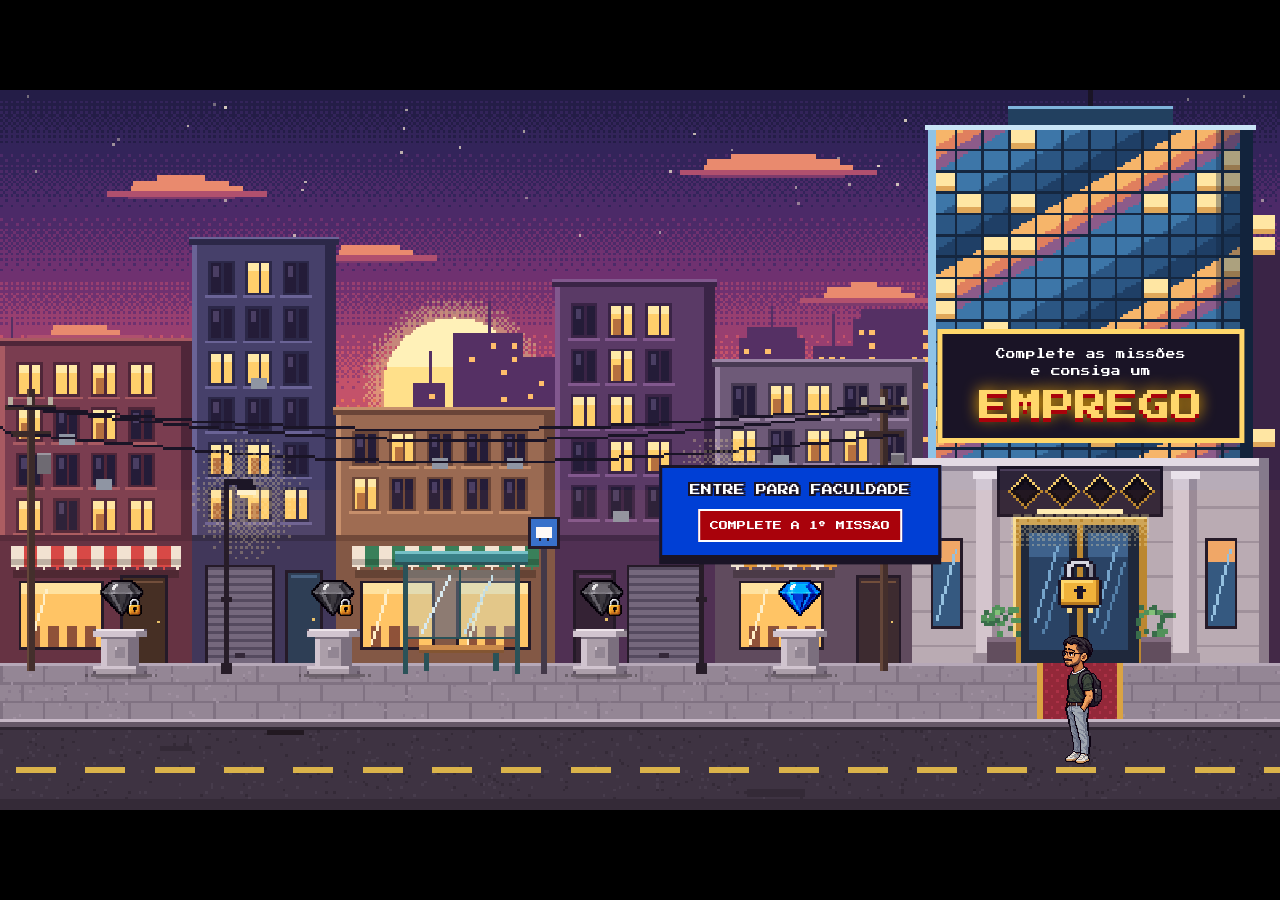
==== play.html @ d99f4205 "Commit inicial: jogo Jornada 4 meses Co-Authored-By: Claude Opus 5.5 <noreply@anthropic.com>" ====
<!DOCTYPE html>
<html lang="pt-BR">
<head>
    <meta charset="UTF-8">
    <meta name="viewport" content="width=device-width, initial-scale=1.0">
    <title>4 Meses: Em Busca do Emprego Perdido</title>
    <!-- fonte de jogo antigo (pixel), a mesma do título da capa -->
    <link rel="stylesheet" href="https://fonts.googleapis.com/css2?family=Press+Start+2P&display=swap">
    <link rel="stylesheet" href="play.css">

</head>

<body>
<main class="tela-inicial"> <!-- Conteúdo principal da tela, classe CSS para a main -->
    <!-- aqui em baixo estamos declarando uma imagem para a tela
    src = usamos src para o caminho da imagem
    alt = usamos alt para descrever imagem
    class capa-jogo mais uma classe, agora para a imagem
    -->
    <img
        src="img/cenario.png"
        alt="Capa do jogo"
        class="capa-jogo" 
        >

    <!-- porta do prédio: fica por cima da porta desenhada no cenário
    as duas folhas são recortes do próprio cenario.png, por isso não dá para ver diferença enquanto está fechada -->
    <div class="porta" id="porta">
        <img src="img/porta-esquerda.png" alt="" class="porta-esquerda" id="portaEsquerda">
        <img src="img/porta-direita.png" alt="" class="porta-direita" id="portaDireita">
    </div>

    <!-- cadeado que tranca a porta durante o jogo e a placa com o objetivo -->
    <img src="img/cadeado.png" alt="porta trancada" class="cadeado" id="cadeado">
    <!-- o span separa a palavra "emprego" para ela ficar grande e brilhando: é o prêmio do jogo -->
    <p class="placa-objetivo">
        Complete as missões<br>
        e consiga um
        <span class="placa-premio">emprego</span>
    </p>

    <img 
        src="img/parado.png"
        alt="personagem parado"
        class="personagem-parado" 
        id="imgPersonagem"
        >
    
        <img 
        src="img/azul.png"
        alt="diamante azul"
        class="diamante-azul" 
        id="imgDiamante"
        >

        <img 
        src="img/bloqueado.png"
        alt="bloqueado one"
        class="blocked-one" 
        id="blockedOne"
        >

        <img 
        src="img/bloqueado.png"
        alt="bloqueado two"
        class="blocked-two" 
        id="blockedTwo"
        >

        <img 
        src="img/bloqueado.png"
        alt="bloqueado three"
        class="blocked-three" 
        id="blockedThree"
        >
        <div class="mission-one" id="btnCompletefirstmission">
            <h3 class="h3-one">Entre para faculdade</h3>
            <button class="button-one">Complete a 1º missão</button>
        </div>

        <div class="mission-two" id="btnCompletesecondmission">
            <h3 class="h3-one">Faça cursos de especialização</h3>
            <button class="button-one">Complete a 2º missão</button>
        </div>

        <div class="mission-three" id="btnCompletethirdmission">
            <h3 class="h3-one">Monte um currículo otimizado para ATS</h3>
            <button class="button-one">Complete a 3º missão</button>
        </div>

        <div class="mission-fourth" id="btnCompletefourthmission">
            <h3 class="h3-one">Fazer contato com recrutadores</h3>
            <button class="button-one">Complete a 4º e última missão</button>
        </div>

        <!-- tela de game over: começa escondida, o JavaScript mostra depois que o personagem entra no prédio -->
        <div class="game-over" id="telaGameOver">
            <img src="img/sergio-malandro.jpg" alt="Game over" class="imagem-game-over">
            <button class="botao-reiniciar" onclick="window.location.href='index.html'">
                ↻ REINICIAR
            </button>
        </div>
</main> <!-- fechamento da main conteúdo principal -->

<script src="script.js"></script> <!-- linkando com o arquivo javascript -->
</body>
</html>
---- play.css ----
* { /* aqui esta todos os elementos do HTML*/
    margin: 0;
    padding: 0;
    box-sizing: border-box;
}
/*  Configurações gerais da página */

html, body {
    height: 100%;
}
body {
    margin: 0;
    background-color: #000;
    font-family: Arial, sans-serif;
    overflow: hidden;

    /* centraliza o palco do jogo na tela */
    display: flex;
    justify-content: center;
    align-items: center;
}
/* palco do jogo - sempre na proporção 16:9, igual ao cenario.png
   assim as porcentagens (left, bottom) caem sempre no mesmo ponto do cenário */
.tela-inicial {
    width: min(100vw, calc(100dvh * 16 / 9));
    aspect-ratio: 16 / 9;

    container-type: inline-size;

    position: relative; /* os elementos com position: absolute usam o palco como referência */
}

/* o cenário ocupa o palco inteiro */
.capa-jogo {
    display: block;
    width: 100%;
    height: 100%;

    image-rendering: pixelated;
}

/* personagem parado em frente à porta do prédio
   left   = posição horizontal (84.4% é o meio da porta)
   bottom = distância do pé até a parte de baixo do cenário (16% é a calçada)
   height = tamanho do personagem em relação ao cenário */
.personagem-parado {
    position: absolute;
    left: 84.4%;
    bottom: 6%;
    height: 20%;
    transform: translateX(-50%); /* centraliza a imagem no ponto do left */

    image-rendering: pixelated;
}

/* porta do prédio - mesma posição e tamanho da porta desenhada no cenário */
.porta {
    position: absolute;
    left: 79.79%;
    bottom: 20.37%;
    width: 9.167%;
    height: 19.26%;

    overflow: hidden; /* esconde as folhas quando elas deslizam para os lados */
    background: linear-gradient(#ffe9a6, #c98a4b); /* luz de dentro do prédio */
}

/* as duas folhas da porta */
.porta-esquerda,
.porta-direita {
    position: absolute;
    top: 0;
    width: 50%;
    height: 100%;

    transition: transform 1s ease-in-out; /* desliza suave ao abrir e fechar */
    image-rendering: pixelated;
}
.porta-esquerda { left: 0; }
.porta-direita  { left: 50%; }

/* quando a porta ganha a classe "aberta" cada folha desliza para o seu lado */
.porta.aberta .porta-esquerda { transform: translateX(-100%); }
.porta.aberta .porta-direita  { transform: translateX(100%); }

/* cadeado no meio da porta */
.cadeado {
    position: absolute;
    left: 84.4%;
    bottom: 28%;
    height: 7%;
    transform: translateX(-50%);

    transition: bottom 0.6s ease-in, opacity 0.6s ease-in; /* usado quando ele é destrancado */
    image-rendering: pixelated;
}

/* quando ganha a classe "destrancado" o cadeado cai e some */
.cadeado.destrancado {
    bottom: 21%;
    opacity: 0;
}

/* placa com o objetivo do jogo, em cima da entrada do prédio
   é um letreiro luminoso: borda dourada e um brilho que pulsa */
.placa-objetivo {
    position: absolute;
    left: 85.2%;
    bottom: 51%;
    width: 24%;
    transform: translateX(-50%);

    padding: 1cqw 0.6cqw;
    background-color: #1a1426;
    border: 0.4cqw solid #ffd76b;
    color: white;

    font-family: "Press Start 2P", "Courier New", monospace;
    font-size: 0.75cqw; /* cqw = % da largura do palco, o texto cresce junto com o jogo */
    line-height: 1.7;
    text-align: center;

    animation: brilhar 1.6s ease-in-out infinite;
}

/* a palavra "emprego": grande, dourada e na linha de baixo */
.placa-premio {
    display: block; /* joga o span para a linha de baixo */
    margin-top: 0.6cqw;

    font-size: 2.5cqw;
    line-height: 1.2;
    text-transform: uppercase;

    color: #ffd76b;
    text-shadow: 0 0.3cqw #A9020B, 0 0 1.2cqw #ffb300; /* sombra vermelha + luz dourada */
}

/* brilho da placa: a luz em volta aumenta e diminui */
@keyframes brilhar {
    0%   { box-shadow: 0 0 0.6cqw 0.1cqw #ffb300; }
    50%  { box-shadow: 0 0 2.4cqw 0.7cqw #ffb300; }
    100% { box-shadow: 0 0 0.6cqw 0.1cqw #ffb300; }
}

.diamante-azul {
    position: absolute;
    left: 62.5%;
    bottom: 27%;
    height: 5%;
    transform: translateX(-50%); /* centraliza a imagem no ponto do left */
    animation: flutuar 2s ease-in-out infinite; /* linha nova */
    image-rendering: pixelated;
}

.blocked-one {
    position: absolute;
    left: 47%;
    bottom: 27%;
    height: 5%;
    transform: translateX(-50%); /* centraliza a imagem no ponto do left */
    animation: flutuar 2s ease-in-out infinite; /* linha nova */
    image-rendering: pixelated;
}

.blocked-two {
    position: absolute;
    left: 26%;
    bottom: 27%;
    height: 5%;
    transform: translateX(-50%); /* centraliza a imagem no ponto do left */
    animation: flutuar 2s ease-in-out infinite; /* linha nova */
    image-rendering: pixelated;
}

.blocked-three {
    position: absolute;
    left: 9.5%;
    bottom: 27%;
    height: 5%;
    transform: translateX(-50%); /* centraliza a imagem no ponto do left */
    animation: flutuar 2s ease-in-out infinite; /* linha nova */
    image-rendering: pixelated;
}


/* animação do diamante flutuando: sobe e volta para o lugar */
@keyframes flutuar {
    0%   { transform: translateX(-50%) translateY(0); }
    50%  { transform: translateX(-50%) translateY(-15%); }
    100% { transform: translateX(-50%) translateY(0); }
}

.mission-one {
    background-color: #003FD5;
    position: absolute;
    left: 62.5%;
    bottom: 35%;
    height: 10%;
    width: 18%;
    transform: translateX(-50%); /* centraliza a imagem no ponto do left */
    animation: flutuar 2s ease-in-out infinite; /* linha nova */
    image-rendering: pixelated;
    border-radius: 10px;

    /* centraliza o h3 e o button dentro da div */
    display: flex;
    flex-direction: column;  /* um embaixo do outro */
    justify-content: center; /* centro na vertical */
    align-items: center;     /* centro na horizontal */
    gap: 8%;                 /* espaço entre o h3 e o button */
}

.mission-two {
    background-color: #1E8E3E; /* verde, combinando com o diamante */
    position: absolute;
    left: 47%;                 /* mesmo left do .blocked-one */
    bottom: 35%;
    height: 10%;
    width: 18%;
    transform: translateX(-50%);
    animation: flutuar 2s ease-in-out infinite;
    border-radius: 10px;

    display: none;             /* começa escondida, o JavaScript mostra depois */
    flex-direction: column;
    justify-content: center;
    align-items: center;
    gap: 8%;
}

.mission-three {
    background-color: #B931F9; /* roxo, combinando com o diamante */
    position: absolute;
    left: 26%;                 /* mesmo left do .blocked-two */
    bottom: 35%;
    height: 10%;
    width: 18%;
    transform: translateX(-50%);
    animation: flutuar 2s ease-in-out infinite;
    border-radius: 10px;

    display: none;             /* começa escondida, o JavaScript mostra depois */
    flex-direction: column;
    justify-content: center;
    align-items: center;
    gap: 8%;
}

.mission-fourth {
    background-color: #FBBC01; /* roxo, combinando com o diamante */
    position: absolute;
    left: 11.5%;                /* um pouco à direita do diamante, para a caixa não sair da tela */
    bottom: 35%;
    height: 10%;
    width: 18%;
    transform: translateX(-50%);
    animation: flutuar 2s ease-in-out infinite;
    border-radius: 10px;

    display: none;             /* começa escondida, o JavaScript mostra depois */
    flex-direction: column;
    justify-content: center;
    align-items: center;
    gap: 8%;
}

/* estilo igual para as 4 caixas de missão (mesmo visual do título da capa)
   como este bloco vem depois, ele vale por cima do height e do width de cada caixa */
.mission-one,
.mission-two,
.mission-three,
.mission-fourth {
    width: 22%;
    height: auto;   /* a altura acompanha o tamanho do texto */
    padding: 1cqw;
    gap: 0.9cqw;

    border: 0.3cqw solid #1a1426;
    border-radius: 0;                 /* cantos retos, estilo pixel */
    box-shadow: 0 0.5cqw 0 #1a1426;   /* sombra dura embaixo */
}

.h3-one{
    font-family: "Press Start 2P", "Courier New", monospace;
    font-size: 0.85cqw; /* cqw = % da largura do palco, o texto cresce junto com o jogo */
    font-weight: normal;
    line-height: 1.6;
    text-align: center;
    text-transform: uppercase;

    color: white;
    /* contorno escuro em volta das letras */
    text-shadow:
        0.12cqw 0 #1a1426, -0.12cqw 0 #1a1426, 0 0.12cqw #1a1426, 0 -0.12cqw #1a1426,
        0.12cqw 0.12cqw #1a1426, -0.12cqw 0.12cqw #1a1426, 0.12cqw -0.12cqw #1a1426, -0.12cqw -0.12cqw #1a1426;
}
.button-one{
    padding: 0.6cqw 0.8cqw;

    font-family: "Press Start 2P", "Courier New", monospace;
    font-size: 0.7cqw;
    line-height: 1.5;
    text-transform: uppercase;

    cursor: pointer;

    border: 0.2cqw solid white;
    background-color: #A9020B; /* mesmo vermelho do botão JOGAR */
    color: white;
}

.button-one:hover {
    transform: scale(1.08);
}


/* aqui é o conteúdo do botão*/

/* tela de game over - cobre o palco inteiro */
.game-over {
    position: absolute;
    inset: 0;      /* gruda nos 4 lados do palco */
    z-index: 10;   /* fica na frente de tudo */
    background-color: #000;

    display: none; /* começa escondida, o JavaScript mostra depois */
    flex-direction: column;
    justify-content: center;
    align-items: center;
    gap: 4%;
}

/* quando ganha a classe "visivel" a tela aparece aos poucos */
.game-over.visivel {
    display: flex;
    animation: aparecer 0.6s ease-in;
}

@keyframes aparecer {
    from { opacity: 0; }
    to   { opacity: 1; }
}

.imagem-game-over {
    height: 75%;
    max-width: 95%;
    object-fit: contain;
}

.botao-reiniciar {
    padding: clamp(8px, 1.098cqw, 15px) clamp(20px, 2.928cqw, 40px);
    font-size: clamp(14px, 1.757cqw, 24px);
    font-weight: bold;

    cursor: pointer;

    border: clamp(2px, 0.293cqw, 4px) solid white;
    background: #A9020B;
    color: white;
}

.botao-reiniciar:hover {
    transform: scale(1.1);
}
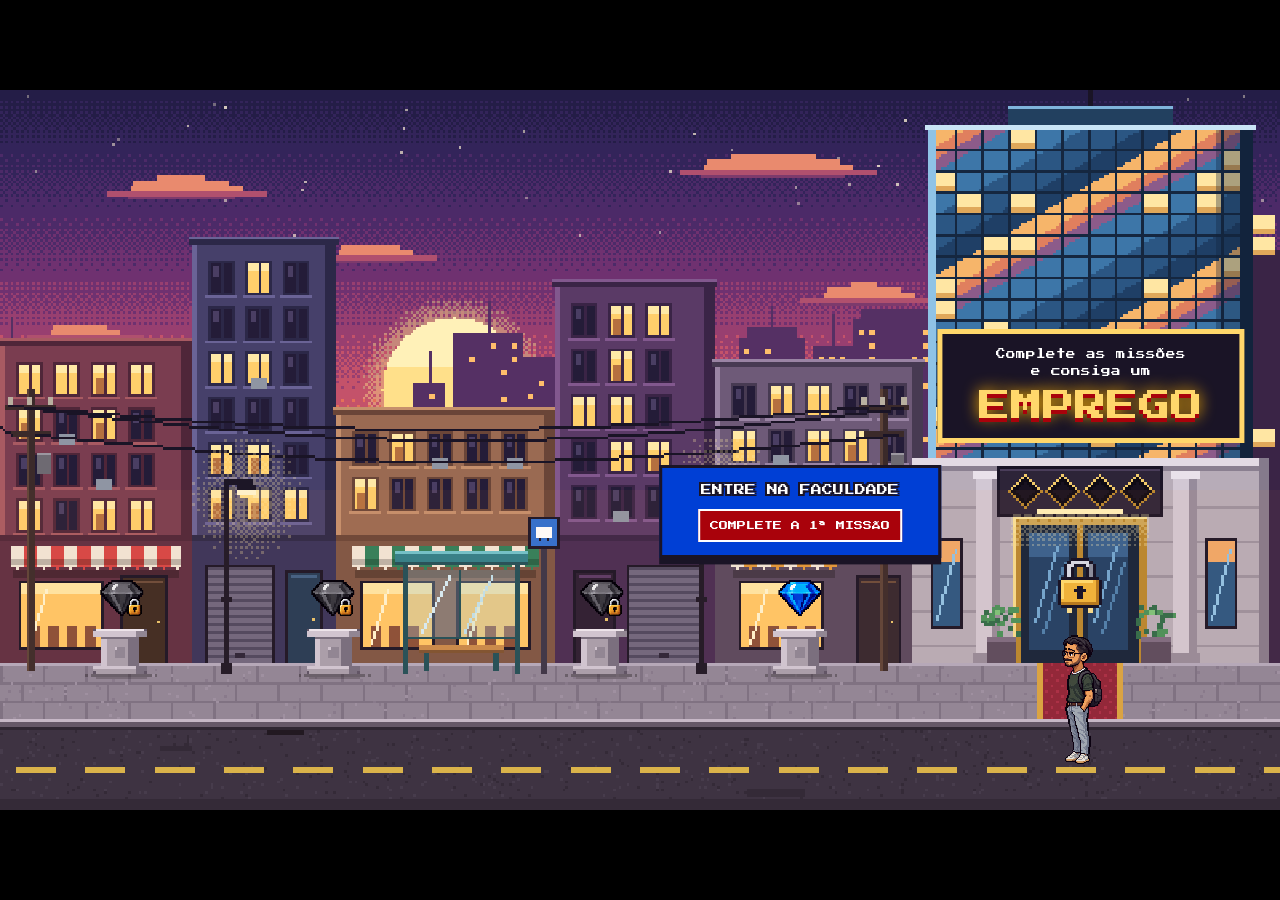
==== commit b42abb25: "Update play.html" ====
--- a/play.html
+++ b/play.html
@@ -74,23 +74,23 @@
         id="blockedThree"
         >
         <div class="mission-one" id="btnCompletefirstmission">
-            <h3 class="h3-one">Entre para faculdade</h3>
-            <button class="button-one">Complete a 1º missão</button>
+            <h3 class="h3-one">Entre na faculdade</h3>
+            <button class="button-one">Complete a 1ª missão</button>
         </div>
 
         <div class="mission-two" id="btnCompletesecondmission">
             <h3 class="h3-one">Faça cursos de especialização</h3>
-            <button class="button-one">Complete a 2º missão</button>
+            <button class="button-one">Complete a 2ª missão</button>
         </div>
 
         <div class="mission-three" id="btnCompletethirdmission">
             <h3 class="h3-one">Monte um currículo otimizado para ATS</h3>
-            <button class="button-one">Complete a 3º missão</button>
+            <button class="button-one">Complete a 3ª missão</button>
         </div>
 
         <div class="mission-fourth" id="btnCompletefourthmission">
-            <h3 class="h3-one">Fazer contato com recrutadores</h3>
-            <button class="button-one">Complete a 4º e última missão</button>
+            <h3 class="h3-one">Conecte-se com recrutadores</h3>
+            <button class="button-one">Complete a 4ª e última missão</button>
         </div>
 
         <!-- tela de game over: começa escondida, o JavaScript mostra depois que o personagem entra no prédio -->
@@ -104,4 +104,4 @@
 
 <script src="script.js"></script> <!-- linkando com o arquivo javascript -->
 </body>
-</html>+</html>
